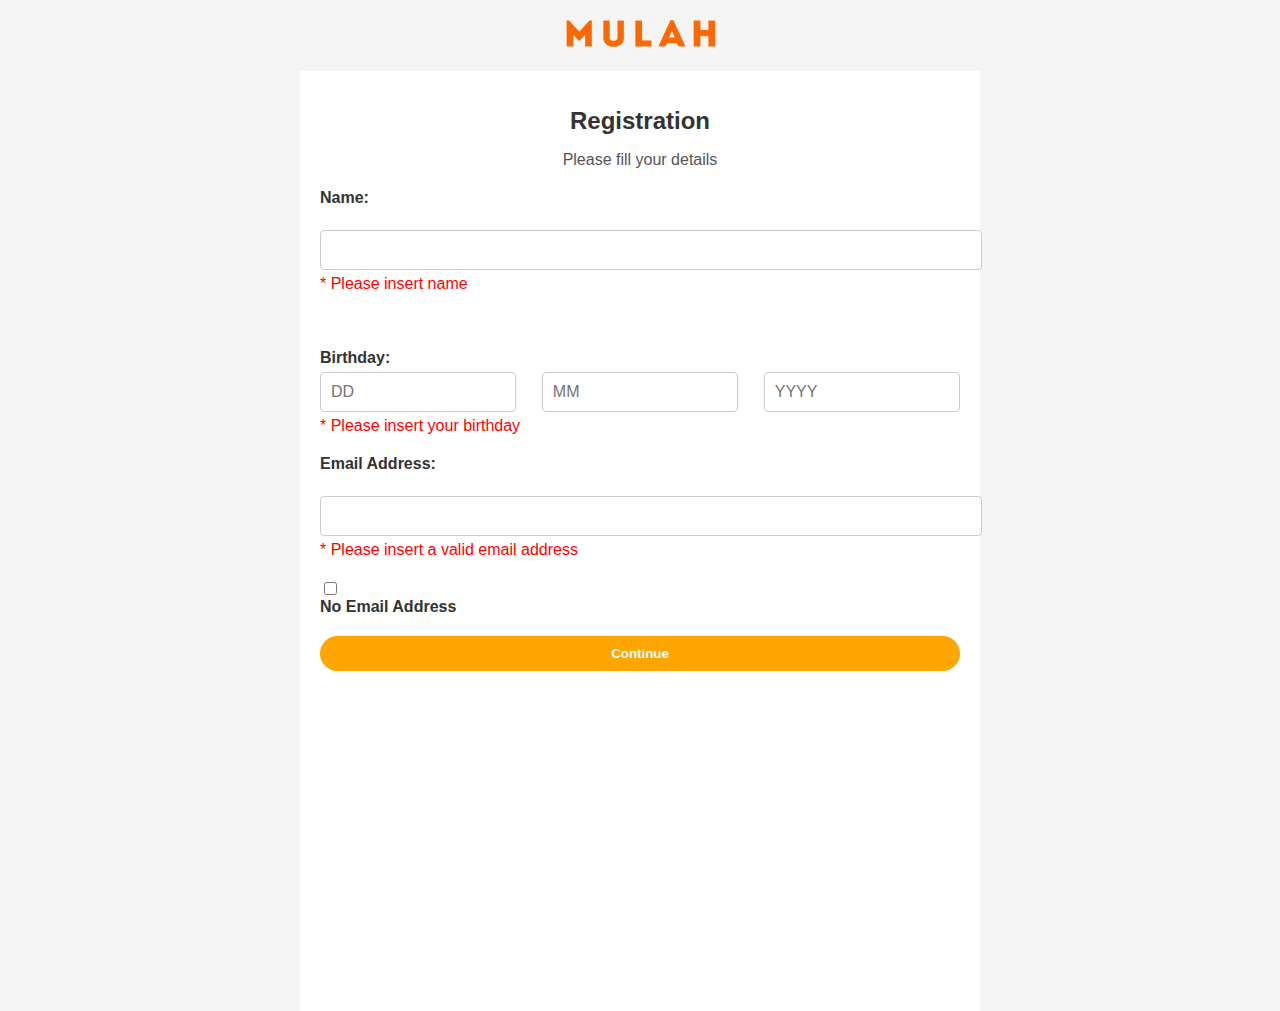
==== page2.html @ 4fd544e4 "initialcommit" ====
<!DOCTYPE html>
<html lang="en">
<head>
    <meta charset="UTF-8">
    <meta name="viewport" content="width=device-width, initial-scale=1.0">
    <title>Document</title>
    <link rel="stylesheet" href="style2.css">
</head>
<body>
    <div class="Mulahlogo">
        <img src="mulah.png">
    </div>
    <div class="registration">

        <h1>Registration</h1>
        <p>Please fill your details</p>

        <form id="registration-form" action="/submit" method="post">
            <div class="form-group">
                <label for="name">Name:</label><br>
                <input type="text" id="name" name="name" required><br>
                <span class="validation-message">* Please insert name</span><br><br>
            </div>
    
            <div class="form-group">
                <label for="day">Birthday:</label>
                <div class="birthdate-inputs">
                    <input type="number" id="day" name="day" min="1" max="31" placeholder="DD" required>
                    <input type="number" id="month" name="month" min="1" max="12" placeholder="MM" required>
                    <input type="number" id="year" name="year" min="1900" max="2099" placeholder="YYYY" required>
                </div>
                <span class="validation-message">* Please insert your birthday</span>
            </div>
            
    
            <div class="form-group">
                <label for="email">Email Address:</label><br>
                <input type="email" id="email" name="email"><br>
                <span class="validation-message">* Please insert a valid email address</span>
            </div>
    
            <div class="form-group">
                <input type="checkbox" id="no-email" name="no_email">
                <label for="no-email">No Email Address</label>
            </div>
    
            <div class="form-group">
                <input type="submit" value="Continue">
            </div>
        </form>

    </div>
    
</body>

<script>
    document.addEventListener('DOMContentLoaded', function() {
        const registrationForm = document.getElementById('registration-form');
        registrationForm.addEventListener('submit', function(event) {
            event.preventDefault();

            // Get the form data
            const formData = new FormData(registrationForm);
            const name = formData.get('name');
            const day = formData.get('day');
            const month = formData.get('month');
            const year = formData.get('year');
            const email = formData.get('email');
            const noEmail = formData.get('no-email');
            
            // Construct the URL with query parameters and redirect to Page 3
            const redirectURL = `page3.html?name=${name}&day=${day}&month=${month}&year=${year}&email=${email}&no-email=${noEmail}`;
            window.location.href = redirectURL;
        });
    });
</script>
</html>
---- style2.css ----
body {
    font-family: Arial, sans-serif;
    background-color: #f5f5f5;
    margin: 0;
    padding: 0;
}

html, body {
    height: 100%;
}

.Mulahlogo {
    text-align: center;
    margin-top: 20px;
}

.Mulahlogo img {
    max-width: 100%;
    height: auto;
}

.registration {
    background-color: #fff;
    margin: 20px auto;
    padding: 20px;
    max-width: 640px; /* Set the maximum width */
    height: 100%;
    max-height: 1136px; /* Set the maximum height */
}

h1 {
    font-size: 24px;
    color: #333;
    text-align: center;
}

p {
    font-size: 16px;
    color: #555;
    text-align: center;
    margin-bottom: 20px;
}

.form-group {
    margin-bottom: 20px;
}

label {
    font-weight: bold;
    display: block;
    margin-bottom: 5px;
    color: #333;
}

input[type="text"],
input[type="number"],
input[type="email"] {
    width: 100%;
    padding: 10px;
    border: 1px solid #ccc;
    border-radius: 4px;
    font-size: 16px;
}

.validation-message {
    color: red;
    display: block;
    margin-top: 5px;
}

input[type="checkbox"] {
    margin-right: 5px;
    vertical-align: middle;
}

.birthdate-inputs {
    display: flex;
    align-items: center;
}

.birthdate-inputs input {
    width: 30%;
    margin: 0 2%;
}

.birthdate-inputs input:first-child {
    margin-left: 0;
}

.birthdate-inputs input:last-child {
    margin-right: 0;
}

input[type="submit"] {
    background-color: orange;
    color: white;
    border: none;
    border-radius: 20px;
    padding: 10px 20px;
    cursor: pointer;
    font-weight: bold;
    width: 100%;
}

input[type="submit"]:hover {
    background-color: darkorange;
}
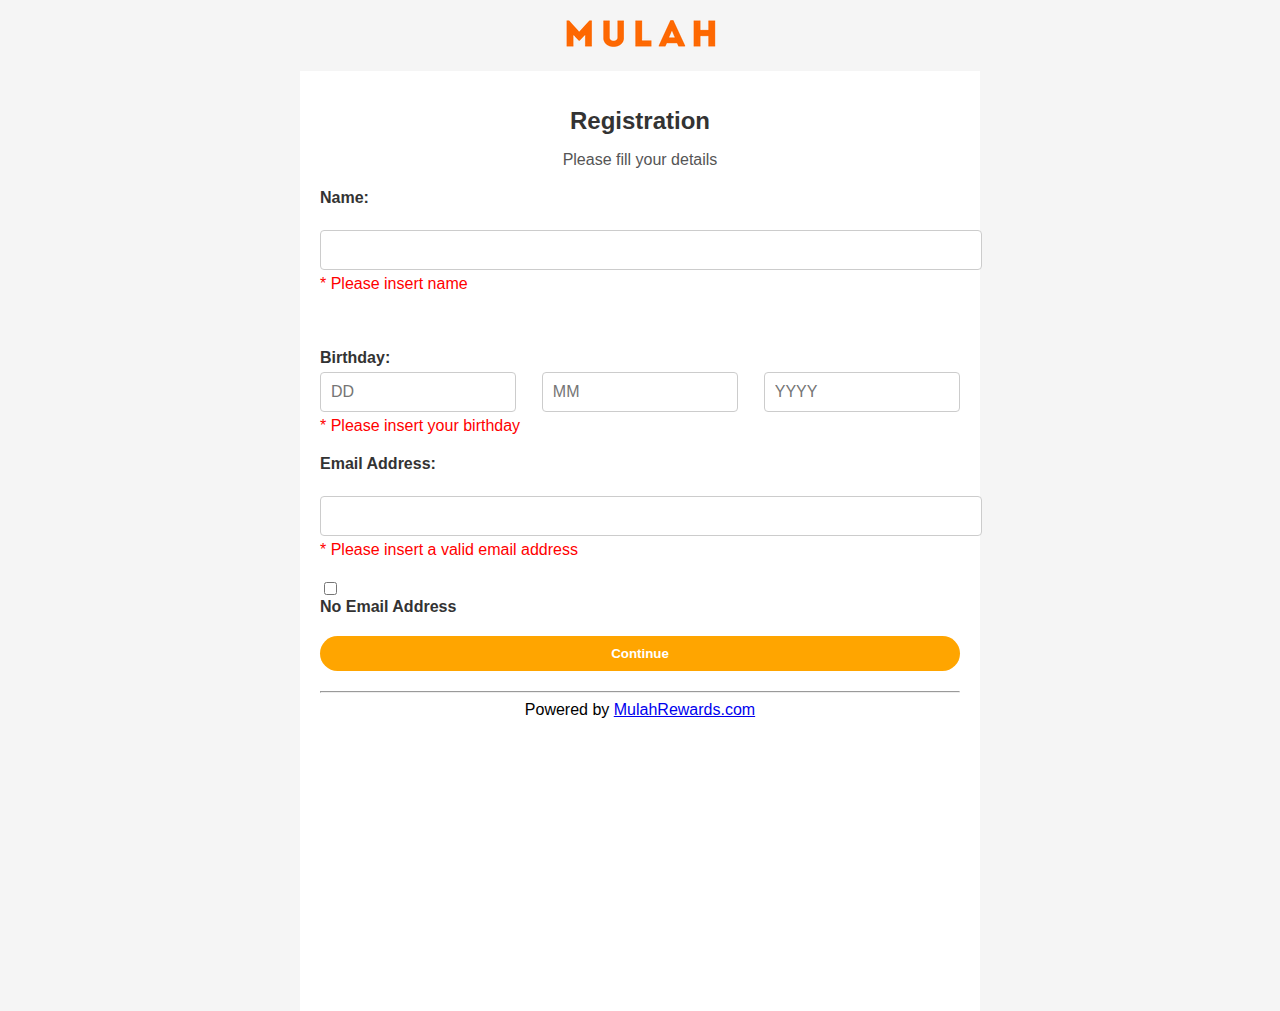
==== commit fb787bbf: "initialcommit" ====
--- a/page2.html
+++ b/page2.html
@@ -48,7 +48,11 @@
                 <input type="submit" value="Continue">
             </div>
         </form>
-
+        <hr>
+        <div class="centered">
+            Powered by <a href="https://www.mulahrewards.com/">MulahRewards.com</a>
+        </div>
+        
     </div>
     
 </body>
--- a/style2.css
+++ b/style2.css
@@ -18,6 +18,13 @@
     max-width: 100%;
     height: auto;
 }
+
+
+.centered {
+    text-align: center;
+    width: 100%;
+}
+
 
 .registration {
     background-color: #fff;
